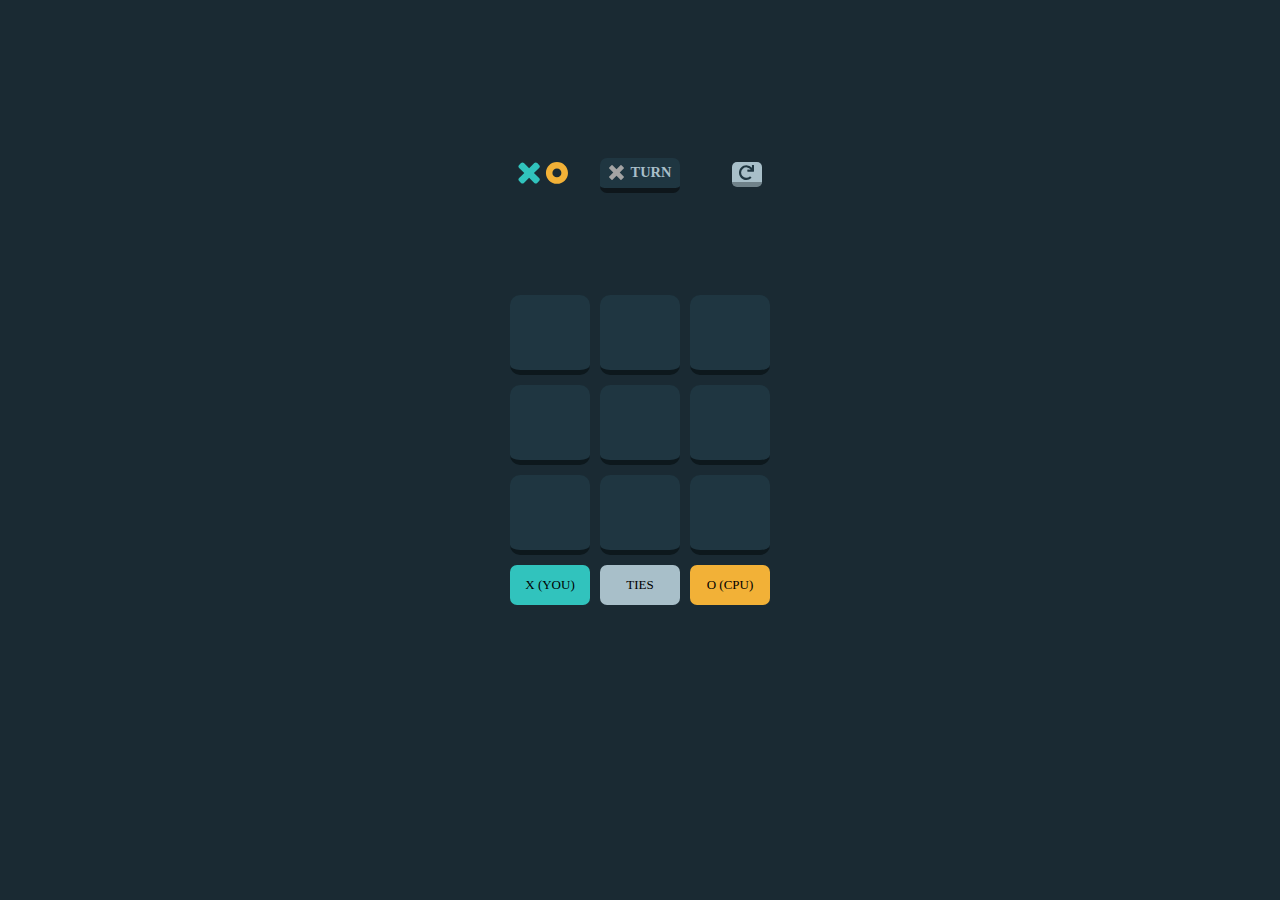
==== cpuplayer.html @ d0b90d8f "Add files via upload" ====
<!DOCTYPE html>
<html lang="en">
<head>
  <meta charset="UTF-8">
  <meta name="viewport" content="width=device-width, initial-scale=1.0">

  <link rel="icon" type="image/png" sizes="32x32" href="./assets/favicon-32x32.png">
  <link rel="stylesheet"  href="./multistyles/index.css">
  
  <title>Frontend Mentor | Tic Tac Toe</title>
</head>
<body>

  <!-- Multi player -->
  
  <img src="./assets/logo.svg" class="imgposition">
  <div class="gwidth">
    <img src="./assets/icon-x.svg" class="x">
    <img src="./assets/icon-o.svg" class="o">
    <p>Turn</p>
  </div> 
  <div class="icon-restart"><img src="./assets/icon-restart.svg" class="imgsize_3"></div>

<div class="board">
  <div class="cell" data-cell></div>
  <div class="cell" data-cell></div>
  <div class="cell" data-cell></div>
  <div class="cell" data-cell></div>
  <div class="cell" data-cell></div>
  <div class="cell" data-cell></div>
  <div class="cell" data-cell></div>
  <div class="cell" data-cell></div>
  <div class="cell" data-cell></div>
  <div class="cellresult1"><p class="position">X (You)</p>
    <p class="res1"></p>
  </div>
  <div class="cellresult2"><p class="position">Ties</p>
    <p class="res2"></p> </div>
  <div class="cellresult3"><p class="position">O (CPU)</p>
    <p class="res3"></p>
  </div>
</div>
  
<div class="win-message" id="winmessage1" ><p class="word">O NO, YOU LOST...</p><p></p>
  <img src="./assets/icon-o.svg" class="owins"><p id="color1">TAKES THE ROUND</p>
  <a href="./index.html"><div id="quit">QUIT</div></a>
  <a><div id="next">NEXT ROUND</div></a>
</div>
<div class="win-message" id="winmessage2" ><p class="word">YOU WON!</p><p></p>
  <img src="./assets/icon-x.svg" class="xwins"><p id="color2">TAKES THE ROUND</p>
  <a href="./index.html"><div id="quit">QUIT</div></a>
  <a><div id="next">NEXT ROUND</div></a>
</div>
<div class="win-message" id="winmessage3" ><p class="word3">ROUND TIED</p>
  <a href="./index.html"><div id="quit3">QUIT</div></a>
  <a><div id="next3">NEXT ROUND</div></a>
</div>
<script src="./cpumain.js">
</script>
</body>
</html>
---- multistyles/index.css ----
@import url('https://fonts.googleapis.com/css2?family=Big+Shoulders+Display:wght@800;900&family=Outfit:wght@300&display=swap');


*, *::after, *::before {
    box-sizing: border-box;
}


body {
    margin: 0;
    background-color:#1A2A33;
    border: 0;
}

.imgposition{
    position:absolute;
    top:13% ;
    left: 14%;
    width:50px;
    margin: 0;
    border: 0;
}

.gwidth {
    display: flex;
    justify-content: center;
    align-items: center;
    position: absolute;
    top: 12%;
    left: 50%;
    transform: translateX(-50%);
    width: 80px;
    height: 35px;
    background-color: #1F3641;
    border-radius: 7px;
    border-bottom: 5px solid #0e161b;
    text-transform: uppercase;
    font-size: 0.9em;
    color: #A8BFC9;
    font-weight: 900;
  }
  
#turnposition{
font-size: 11.5px;
}

.x{
    display: block;
    height: 15px;
    filter:grayscale(100%) brightness(100%);
    padding-right: 7px;
}

.o{
    display:none;
    height: 16px;
   filter: grayscale(1) brightness(100%);
   padding-right: 7px;
}

.icon-restart{
    padding: 5px;
    margin: 0;
     background-color:#A8BFC9;
     position: absolute;
    top:12.5%;
    display: flex;
   justify-content: center;
   align-items: center;
    border-radius: 5px;
    width:30px;
    height:25px;
    right:14%;
    text-transform: uppercase;
    border-bottom: 5px solid#70828a;
    cursor: pointer;
}

.board {
    width: 100vw;
    height: 100vh;
    display: grid;
    justify-content: center;
    align-content: center;
    justify-items: center;
    align-items: center;
    grid-template-columns:repeat(3, auto);
    gap: 10px;
    cursor: pointer;
}

.cell{
    width: 80px;
    height: 80px;
    background-color: #1F3641;
    border-radius: 10px;
    border-bottom: 5px solid #0d181d;
    display:flex;
    align-items: center;
    justify-content: center;
}

.cellresult1, .cellresult2, .cellresult3{
    width: 80px;
    height: 40px;
    display: flex;
    flex-direction: column;
    justify-content: center;
    align-items: center;
    border-radius: 7px;
    text-transform: uppercase;

}
.cellresult1{
    background-color: #31C3BD;
}
.cellresult2{
    background-color: #A8BFC9;
}
.cellresult3{
    background-color:#F2B137;
}

.res1, .res2, .res3{
    position: relative;
    bottom:12px;
font-weight: bold;

}

.position{
    position: relative;
    top:16px;
    font-size: 13px;
}

.imgsize_3{
    width: 15px;
}

#winmessage1 {
    position: fixed;
    width: 100%;
    height: 230px;
    top: 35%;
    background-color: #1f3b47;
    display: none;
    justify-content: center;
    align-content: center;
    align-items: center;
}

#winmessage2 {
    position: fixed;
    width: 100%;
    height: 230px;
    top: 35%;
    background-color: #1f3b47;
    display: none;
    justify-content: center;
    align-content: center;
    align-items: center;
}

#winmessage3 {
    position: fixed;
    width: 100%;
    height: 230px;
    top: 35%;
    background-color: #1f3b47;
    display: none;
    justify-content: center;
    align-content: center;
    align-items: center;
}

a{
    color: inherit;
}
.word{
position: absolute;
top: 10%;
color: #A8BFC9;
}

.word3{
    position: absolute;
    top: 20%;
    color: #A8BFC9;
    font-size: 28px;
    font-weight: bold;
    }

.owins, .xwins {
margin-right: 15px;
width: 3.8%;
}

#color1{
    color: #F2B137;
    font-size: 22px;
}
#color2{
    color: #31C3BD;
    font-size: 22px;
}

#quit {
    background-color: #A8BFC9;
    border-radius: 5px;
    border-bottom: 4px solid #5e6c72;
    height: 17%;
    width: 5%;
    font-weight: bold;
    font-size: 0.8rem;
    display: flex;
    align-items: center;
    justify-content: center;
    margin-right: 20px;
    position: absolute;
    bottom: 10%;
    left: 43%;
}

#next {
    background-color: #F2B137;
    border-radius: 10%;
    border-bottom: 4px solid #b68529;
    height: 17%;
    width: 9%;
    font-weight: bold;
    font-size: 0.8rem;
    display: flex;
    align-items: center;
    justify-content: center;
    position: absolute;
    bottom: 10%;
    right: 41%;
    cursor: pointer;
}

#quit3{
    background-color: #A8BFC9;
    border-radius: 5px;
    border-bottom: 4px solid #5e6c72;
    height: 17%;
    width: 3.6%;
    font-weight: bold;
    font-size: 0.7rem;
    display: flex;
    align-items: center;
    justify-content: center;
    margin-right: 20px;
    position: absolute;
    bottom: 30%;
    left: 44%;
}

#next3{
    position: absolute;
    bottom: 30%;
    background-color: #F2B137;
    border-radius: 10%;
    border-bottom: 4px solid #b68529;
    height: 17%;
    width: 7.5%;
    font-weight: bold;
    font-size: 0.7rem;
    display: flex;
    align-items: center;
    justify-content: center;
    right: 44%;
    cursor:pointer;
    }
    
.winning-o {
    background-color: #F2B137;
  }

  .winning-x {
    background-color: #31C3BD;
  }

.highlight {
    filter: invert(100%) sepia(100%) saturate(0%) hue-rotate(189deg) brightness(99%) contrast(101%);
  }

  @media screen and (max-width:300px) {
    .imgposition{
    left: 2%;
    top: 15%;
}

.icon-restart{
    right:2%;
    top: 15%;
}

.gwidth {
    top: 14.5%;
  }
  }

   @media screen and (min-width:400px) {
    .imgposition{
    left: 17.5%;
    top: 22%;
}

.icon-restart{
    right:17.5%;
    top: 22%;
}

.gwidth {
    top: 21.5%;
  }
  }

   @media screen and (min-width:500px) {
    .imgposition{
    left: 26%;
    top: 20%;
}

.icon-restart{
    right:26%;
    top: 20%;
}
.gwidth {
    top: 19.5%;
  }
  }
  
  @media screen and (min-width:700px) {
    .imgposition{
    left: 32%;
    top: 20%;
}

.icon-restart{
    right:32%;
    top: 20%;
}
.gwidth {
    top: 19.5%;
  }
  }

    @media screen and (min-width:800px) {
    .imgposition{
    left: 35%;
    top: 20%;
}

.icon-restart{
    right:35%;
    top: 20%;
}

  }

  @media screen and (min-width:1000px) {
    .imgposition{
    left: 38%;
    top: 16%;
}

.icon-restart{
    right:38%;
    top: 16%;
}

.gwidth {
    top: 15.5%;
  }
  }

  @media screen and (min-width:1200px) {
    .imgposition{
    left: 40.5%;
    top: 18%;
}

.icon-restart{
    right:40.5%;
    top: 18%;
}

.gwidth {
    top: 17.5%;
  }
  }
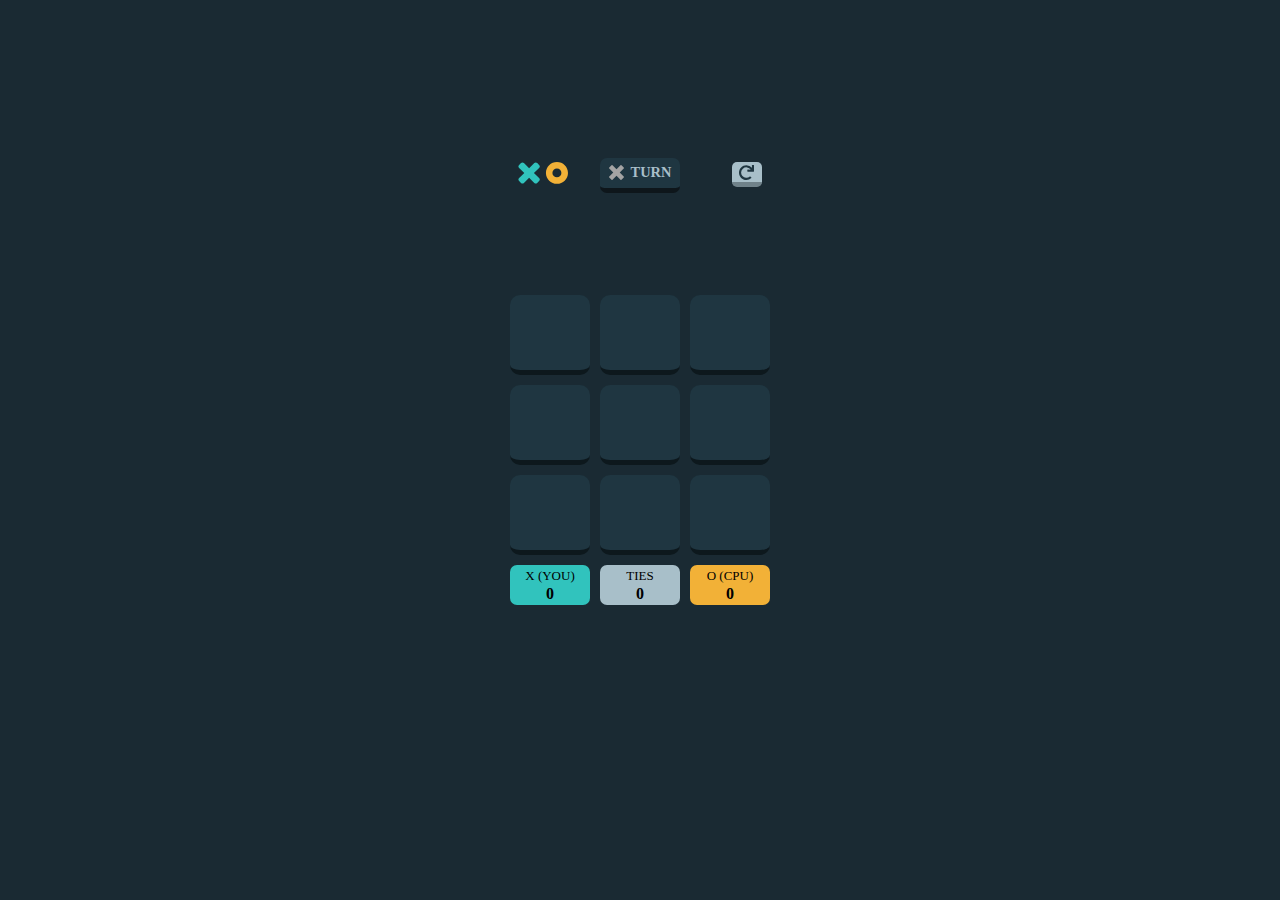
==== commit 03a14695: "Update cpuplayer.html" ====
--- a/cpuplayer.html
+++ b/cpuplayer.html
@@ -32,12 +32,12 @@
   <div class="cell" data-cell></div>
   <div class="cell" data-cell></div>
   <div class="cellresult1"><p class="position">X (You)</p>
-    <p class="res1"></p>
+    <p class="res1">0</p>
   </div>
   <div class="cellresult2"><p class="position">Ties</p>
-    <p class="res2"></p> </div>
+    <p class="res2">0</p> </div>
   <div class="cellresult3"><p class="position">O (CPU)</p>
-    <p class="res3"></p>
+    <p class="res3">0</p>
   </div>
 </div>
   
@@ -58,4 +58,4 @@
 <script src="./cpumain.js">
 </script>
 </body>
-</html>+</html>
